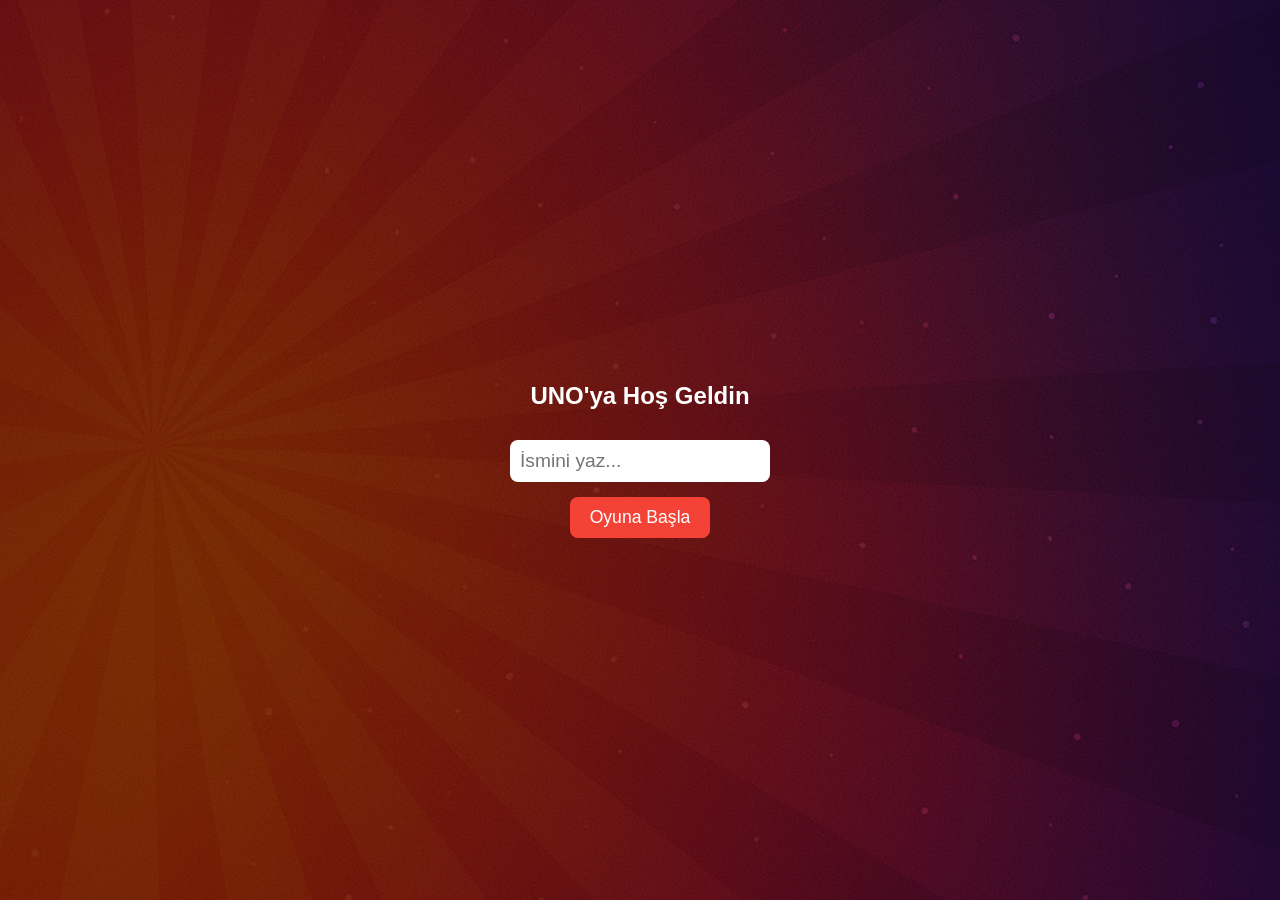
==== index.html @ 08bae00f "Update index.html" ====
<!DOCTYPE html>
<html lang="tr">
<head>
  <meta charset="UTF-8" />
  <title>UNO Glow</title>
  <link rel="stylesheet" href="style.css" />
</head>
<body>
  <div id="start-screen">
    <h2>UNO'ya Hoş Geldin</h2>
    <input type="text" id="player-name" placeholder="İsmini yaz..." />
    <button id="start-game-btn">Oyuna Başla</button>
  </div>

  <div id="game-container" style="display: none;">
    <h1>UNO Glow Sahnesi</h1>
    <div id="player-hand"></div>
  </div>

  <script src="game.js"></script>
</body>
</html>
---- style.css ----
body {
  margin: 0;
  height: 100vh;
  font-family: 'Arial', sans-serif;
  background: url('img/uno_glow.png') center center / cover no-repeat;
  display: flex;
  justify-content: center;
  align-items: center;
}

/* İsim giriş ekranı */
#start-screen {
  position: absolute;
  top: 0; left: 0;
  width: 100%; height: 100%;
  background: rgba(0,0,0,0.5);
  display: flex;
  flex-direction: column;
  justify-content: center;
  align-items: center;
  z-index: 1000;
  color: white;
}

/* Input alanı */
#player-name {
  padding: 10px;
  font-size: 1.2rem;
  border-radius: 8px;
  border: none;
  margin-top: 10px;
  width: 240px;
}

/* Buton */
#start-game-btn {
  margin-top: 15px;
  padding: 10px 20px;
  font-size: 1.1rem;
  border: none;
  border-radius: 8px;
  background: #f44336;
  color: white;
  cursor: pointer;
}
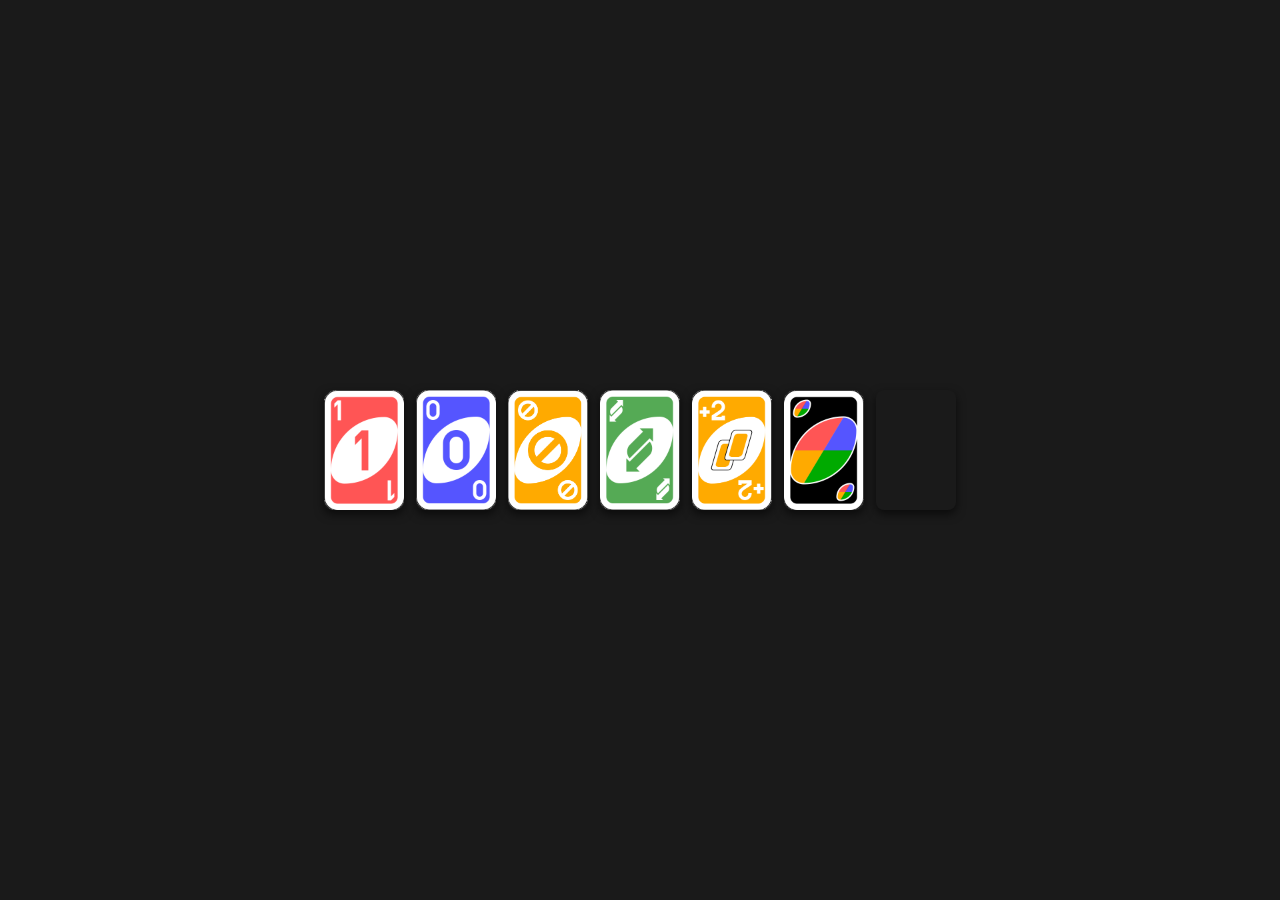
==== commit be6ebe3c: "Update index.html" ====
--- a/index.html
+++ b/index.html
@@ -6,17 +6,7 @@
   <link rel="stylesheet" href="style.css" />
 </head>
 <body>
-  <div id="start-screen">
-    <h2>UNO'ya Hoş Geldin</h2>
-    <input type="text" id="player-name" placeholder="İsmini yaz..." />
-    <button id="start-game-btn">Oyuna Başla</button>
-  </div>
-
-  <div id="game-container" style="display: none;">
-    <h1>UNO Glow Sahnesi</h1>
-    <div id="player-hand"></div>
-  </div>
-
+  <div id="player-hand"></div>
   <script src="game.js"></script>
 </body>
 </html>
--- a/style.css
+++ b/style.css
@@ -1,45 +1,22 @@
 body {
   margin: 0;
-  height: 100vh;
-  font-family: 'Arial', sans-serif;
-  background: url('img/uno_glow.png') center center / cover no-repeat;
+  background: #1a1a1a;
   display: flex;
   justify-content: center;
   align-items: center;
+  height: 100vh;
 }
 
-/* İsim giriş ekranı */
-#start-screen {
-  position: absolute;
-  top: 0; left: 0;
-  width: 100%; height: 100%;
-  background: rgba(0,0,0,0.5);
+#player-hand {
   display: flex;
-  flex-direction: column;
-  justify-content: center;
-  align-items: center;
-  z-index: 1000;
-  color: white;
+  gap: 12px;
 }
 
-/* Input alanı */
-#player-name {
-  padding: 10px;
-  font-size: 1.2rem;
+.card {
+  width: 80px;
+  height: 120px;
+  background-size: cover;
+  background-position: center;
   border-radius: 8px;
-  border: none;
-  margin-top: 10px;
-  width: 240px;
+  box-shadow: 0 4px 10px rgba(0,0,0,0.6);
 }
-
-/* Buton */
-#start-game-btn {
-  margin-top: 15px;
-  padding: 10px 20px;
-  font-size: 1.1rem;
-  border: none;
-  border-radius: 8px;
-  background: #f44336;
-  color: white;
-  cursor: pointer;
-}
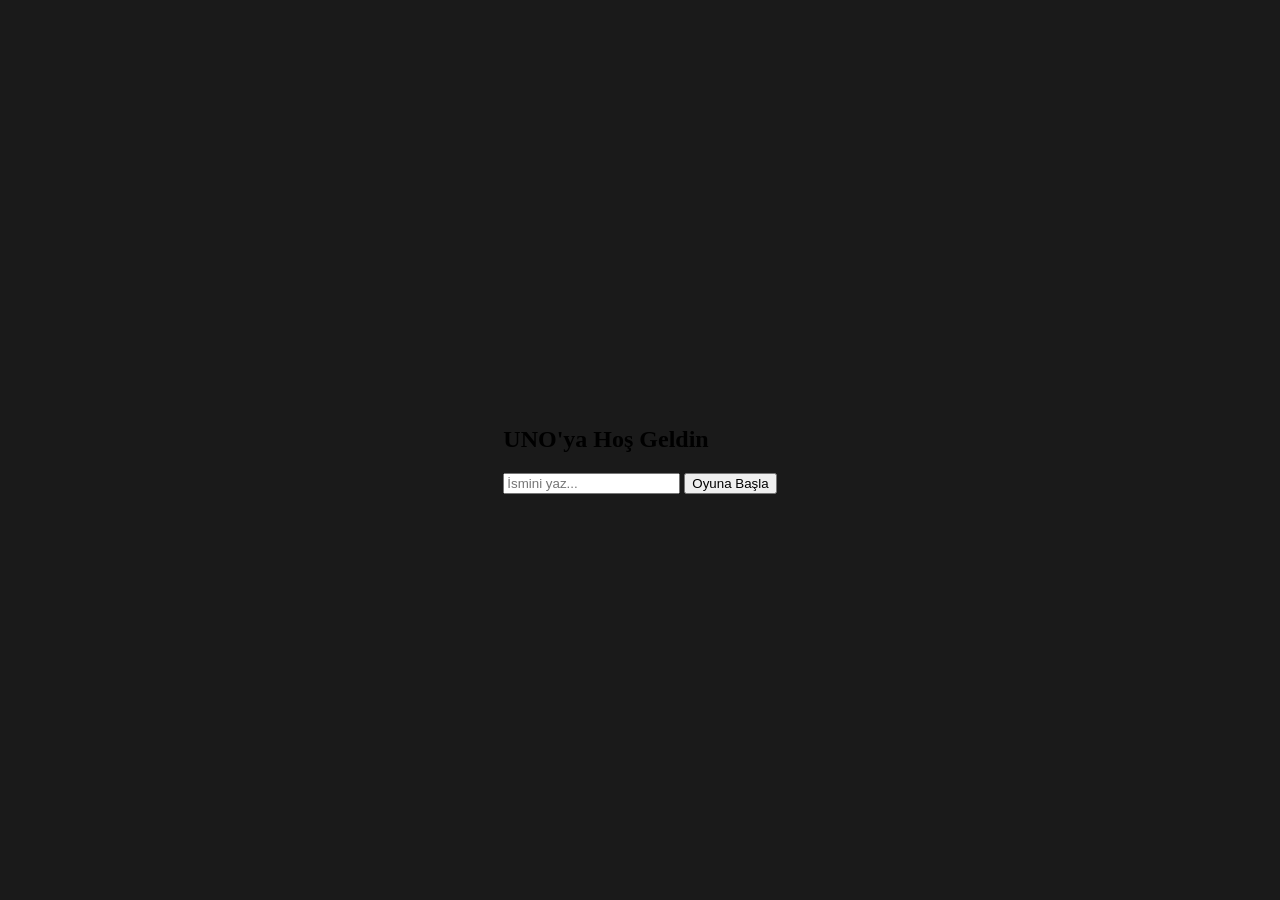
==== commit d205e2f7: "Update index.html" ====
--- a/index.html
+++ b/index.html
@@ -6,7 +6,20 @@
   <link rel="stylesheet" href="style.css" />
 </head>
 <body>
-  <div id="player-hand"></div>
+  <!-- İsim giriş ekranı -->
+  <div id="start-screen">
+    <h2>UNO'ya Hoş Geldin</h2>
+    <input type="text" id="player-name" placeholder="İsmini yaz..." />
+    <button id="start-game-btn">Oyuna Başla</button>
+  </div>
+
+  <!-- Oyun sahnesi -->
+  <div id="game-container" style="display: none;">
+    <h1>UNO Glow Sahnesi</h1>
+    <div id="player-hand"></div>
+  </div>
+
+  <!-- JS bağlanıyor -->
   <script src="game.js"></script>
 </body>
 </html>
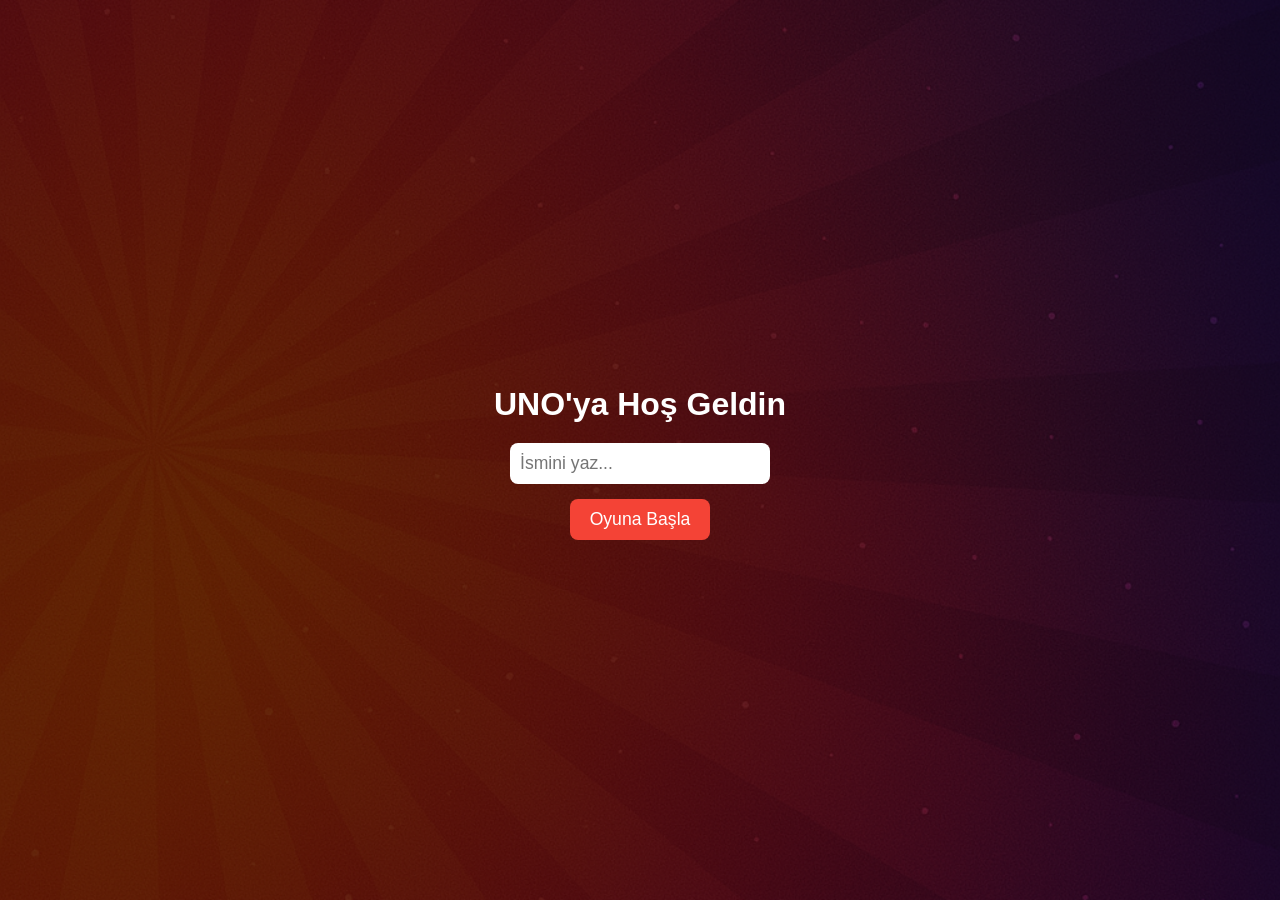
==== commit e1049918: "Update index.html" ====
--- a/index.html
+++ b/index.html
@@ -6,7 +6,7 @@
   <link rel="stylesheet" href="style.css" />
 </head>
 <body>
-  <!-- İsim giriş ekranı -->
+  <!-- Giriş ekranı -->
   <div id="start-screen">
     <h2>UNO'ya Hoş Geldin</h2>
     <input type="text" id="player-name" placeholder="İsmini yaz..." />
@@ -19,7 +19,6 @@
     <div id="player-hand"></div>
   </div>
 
-  <!-- JS bağlanıyor -->
   <script src="game.js"></script>
 </body>
 </html>
--- a/style.css
+++ b/style.css
@@ -1,22 +1,88 @@
+/* Genel gövde yapısı ve arka plan */
 body {
   margin: 0;
-  background: #1a1a1a;
+  height: 100vh;
+  font-family: 'Arial', sans-serif;
+  background: url('img/uno_glow.png') center center / cover no-repeat;
   display: flex;
   justify-content: center;
   align-items: center;
-  height: 100vh;
+  overflow: hidden;
 }
 
+/* Giriş ekranı */
+#start-screen {
+  position: absolute;
+  top: 0; left: 0;
+  width: 100%;
+  height: 100%;
+  background: rgba(0, 0, 0, 0.6); /* karartma */
+  display: flex;
+  flex-direction: column;
+  justify-content: center;
+  align-items: center;
+  z-index: 999;
+  color: white;
+  text-align: center;
+}
+
+#start-screen h2 {
+  font-size: 2rem;
+  margin-bottom: 10px;
+}
+
+#player-name {
+  padding: 10px;
+  font-size: 1.1rem;
+  border-radius: 8px;
+  border: none;
+  width: 240px;
+  margin-top: 10px;
+  background: white;
+  color: black;
+}
+
+#start-game-btn {
+  margin-top: 15px;
+  padding: 10px 20px;
+  font-size: 1.1rem;
+  border: none;
+  border-radius: 8px;
+  background: #f44336;
+  color: white;
+  cursor: pointer;
+  transition: background 0.3s ease;
+}
+
+#start-game-btn:hover {
+  background: #ff6659;
+}
+
+/* Oyun ekranı */
+#game-container {
+  display: none;
+  padding: 20px;
+  color: white;
+}
+
+/* Kart alanı */
 #player-hand {
   display: flex;
   gap: 12px;
+  margin-top: 20px;
 }
 
+/* Kart kutusu */
 .card {
   width: 80px;
   height: 120px;
   background-size: cover;
   background-position: center;
   border-radius: 8px;
-  box-shadow: 0 4px 10px rgba(0,0,0,0.6);
+  box-shadow: 0 4px 8px rgba(0, 0, 0, 0.6);
+  transition: transform 0.2s ease;
 }
+
+.card:hover {
+  transform: scale(1.05);
+}
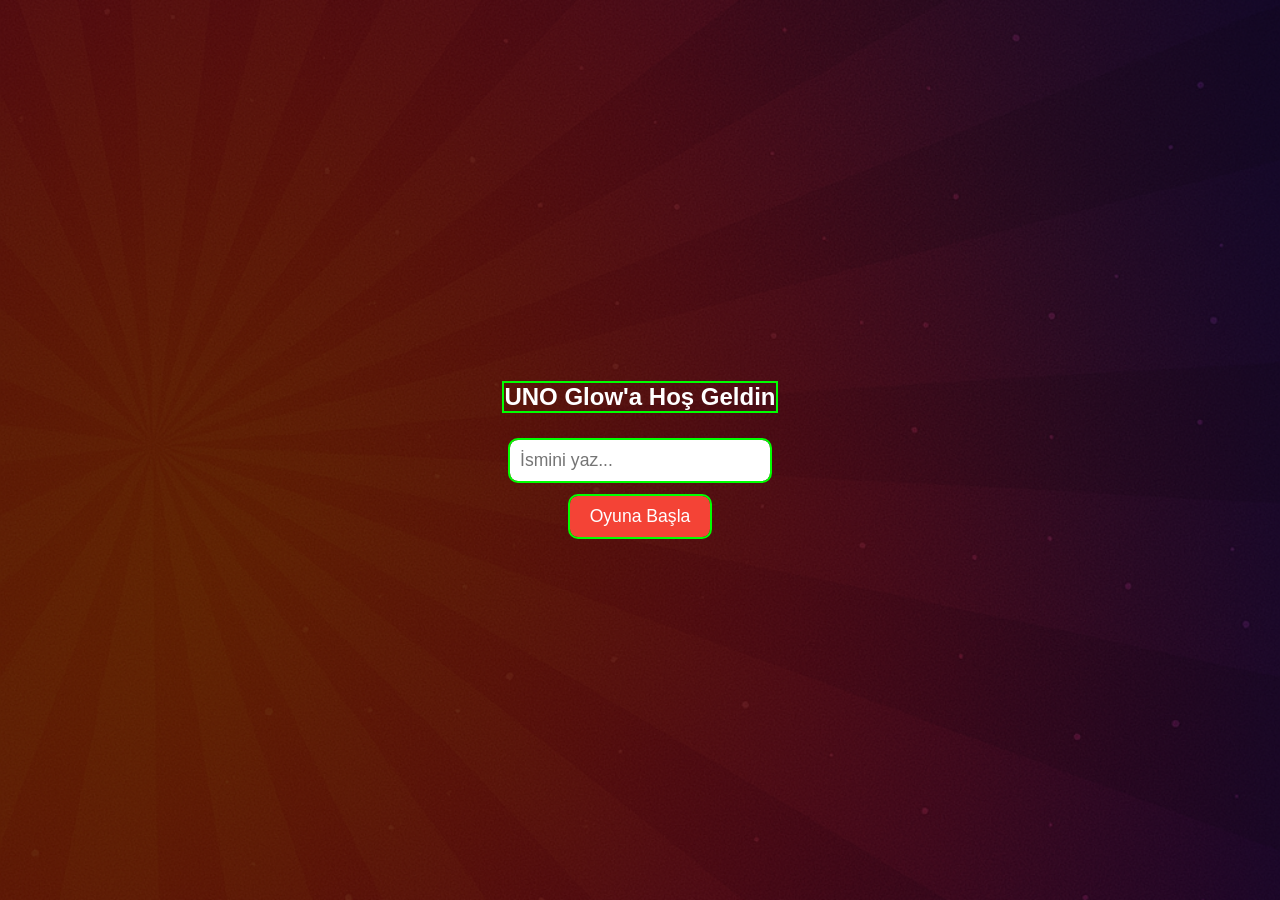
==== commit fe51dd54: "Update index.html" ====
--- a/index.html
+++ b/index.html
@@ -2,21 +2,23 @@
 <html lang="tr">
 <head>
   <meta charset="UTF-8" />
-  <title>UNO Glow</title>
+  <title>UNO Glow Bot</title>
   <link rel="stylesheet" href="style.css" />
 </head>
 <body>
-  <!-- Giriş ekranı -->
   <div id="start-screen">
-    <h2>UNO'ya Hoş Geldin</h2>
+    <h2>UNO Glow'a Hoş Geldin</h2>
     <input type="text" id="player-name" placeholder="İsmini yaz..." />
     <button id="start-game-btn">Oyuna Başla</button>
   </div>
 
-  <!-- Oyun sahnesi -->
   <div id="game-container" style="display: none;">
-    <h1>UNO Glow Sahnesi</h1>
+    <h2 id="player-label"></h2>
+    <h3>Sıra: <span id="turn-indicator">Oyuncu</span></h3>
     <div id="player-hand"></div>
+    <hr />
+    <h3>Bot’un Kartı</h3>
+    <div id="bot-hand"></div>
   </div>
 
   <script src="game.js"></script>
--- a/style.css
+++ b/style.css
@@ -1,12 +1,8 @@
-/* Genel gövde yapısı ve arka plan */
 body {
   margin: 0;
   height: 100vh;
+  background: url('img/uno_glow.png') center center / cover no-repeat;
   font-family: 'Arial', sans-serif;
-  background: url('img/uno_glow.png') center center / cover no-repeat;
-  display: flex;
-  justify-content: center;
-  align-items: center;
   overflow: hidden;
 }
 
@@ -16,28 +12,22 @@
   top: 0; left: 0;
   width: 100%;
   height: 100%;
-  background: rgba(0, 0, 0, 0.6); /* karartma */
+  background: rgba(0, 0, 0, 0.6);
   display: flex;
   flex-direction: column;
   justify-content: center;
   align-items: center;
-  z-index: 999;
+  z-index: 1000;
   color: white;
-  text-align: center;
 }
 
-#start-screen h2 {
-  font-size: 2rem;
-  margin-bottom: 10px;
-}
-
-#player-name {
+#start-screen input {
   padding: 10px;
   font-size: 1.1rem;
   border-radius: 8px;
   border: none;
+  margin-top: 10px;
   width: 240px;
-  margin-top: 10px;
   background: white;
   color: black;
 }
@@ -51,28 +41,20 @@
   background: #f44336;
   color: white;
   cursor: pointer;
-  transition: background 0.3s ease;
 }
 
-#start-game-btn:hover {
-  background: #ff6659;
-}
-
-/* Oyun ekranı */
+/* Oyun alanı */
 #game-container {
-  display: none;
   padding: 20px;
   color: white;
 }
 
-/* Kart alanı */
 #player-hand {
   display: flex;
   gap: 12px;
   margin-top: 20px;
 }
 
-/* Kart kutusu */
 .card {
   width: 80px;
   height: 120px;
@@ -82,7 +64,8 @@
   box-shadow: 0 4px 8px rgba(0, 0, 0, 0.6);
   transition: transform 0.2s ease;
 }
-
 .card:hover {
   transform: scale(1.05);
 }
+* { outline: 2px solid lime !important; }
+}
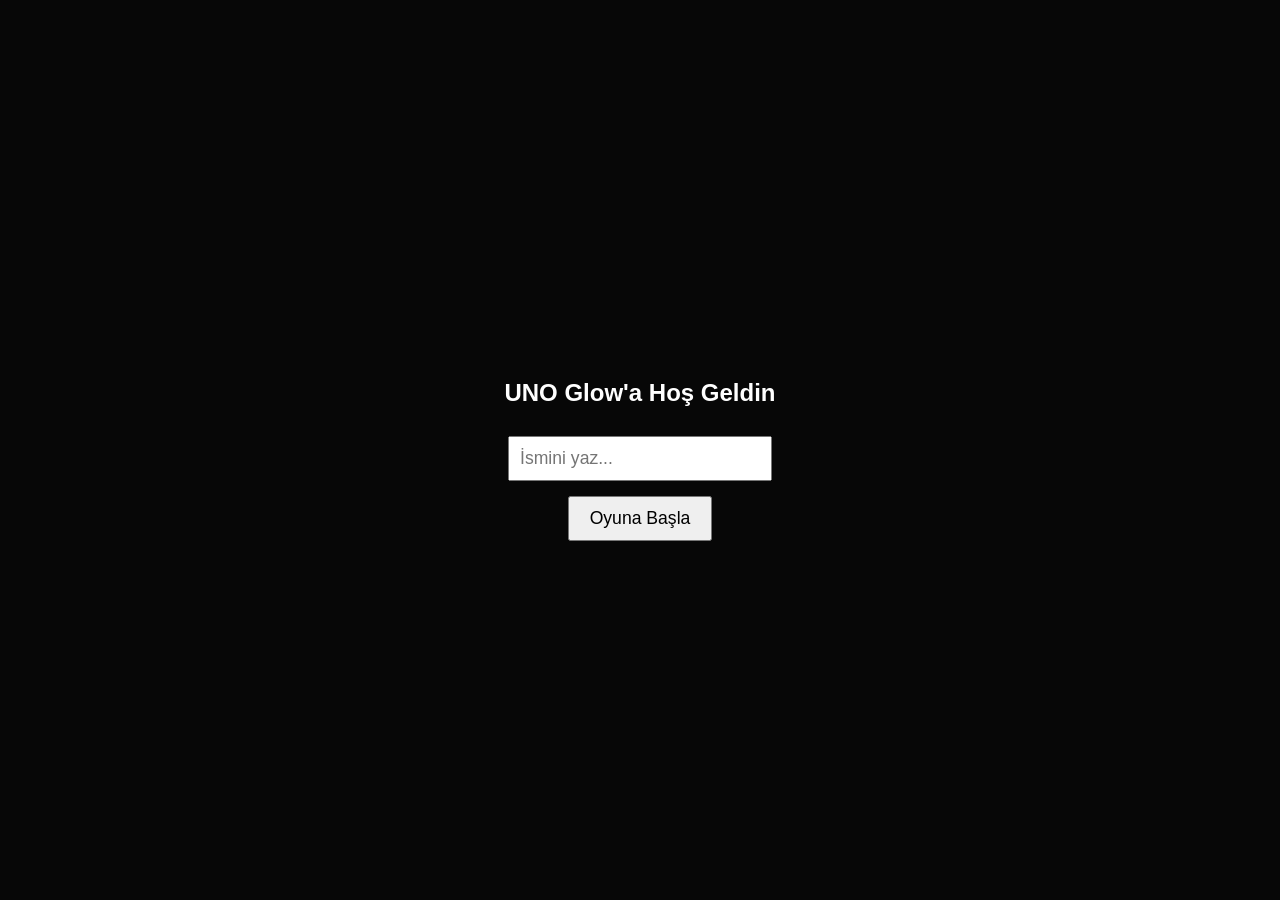
==== commit 9236e027: "Update index.html" ====
--- a/index.html
+++ b/index.html
@@ -6,18 +6,22 @@
   <link rel="stylesheet" href="style.css" />
 </head>
 <body>
+  <!-- Giriş ekranı -->
   <div id="start-screen">
     <h2>UNO Glow'a Hoş Geldin</h2>
     <input type="text" id="player-name" placeholder="İsmini yaz..." />
     <button id="start-game-btn">Oyuna Başla</button>
   </div>
 
+  <!-- Oyun sahnesi -->
   <div id="game-container" style="display: none;">
-    <h2 id="player-label"></h2>
-    <h3>Sıra: <span id="turn-indicator">Oyuncu</span></h3>
+    <h2 id="turn-indicator">Sıra: Oyuncu</h2>
+
     <div id="player-hand"></div>
+
     <hr />
-    <h3>Bot’un Kartı</h3>
+
+    <h2>Bot’un Kartları</h2>
     <div id="bot-hand"></div>
   </div>
 
--- a/style.css
+++ b/style.css
@@ -1,71 +1,59 @@
 body {
   margin: 0;
   height: 100vh;
-  background: url('img/uno_glow.png') center center / cover no-repeat;
+  background: #222;
+  color: white;
   font-family: 'Arial', sans-serif;
-  overflow: hidden;
+  display: flex;
+  flex-direction: column;
+  align-items: center;
+  justify-content: center;
 }
 
-/* Giriş ekranı */
 #start-screen {
   position: absolute;
   top: 0; left: 0;
-  width: 100%;
-  height: 100%;
-  background: rgba(0, 0, 0, 0.6);
+  width: 100%; height: 100%;
+  background: rgba(0, 0, 0, 0.8);
   display: flex;
   flex-direction: column;
   justify-content: center;
   align-items: center;
-  z-index: 1000;
-  color: white;
 }
 
-#start-screen input {
+#player-name {
   padding: 10px;
   font-size: 1.1rem;
-  border-radius: 8px;
-  border: none;
+  width: 240px;
   margin-top: 10px;
-  width: 240px;
-  background: white;
-  color: black;
 }
 
-#start-game-btn {
+button {
   margin-top: 15px;
   padding: 10px 20px;
   font-size: 1.1rem;
-  border: none;
-  border-radius: 8px;
-  background: #f44336;
-  color: white;
   cursor: pointer;
 }
 
-/* Oyun alanı */
-#game-container {
-  padding: 20px;
-  color: white;
-}
-
-#player-hand {
+#player-hand, #bot-hand {
   display: flex;
-  gap: 12px;
-  margin-top: 20px;
+  gap: 10px;
+  margin-top: 10px;
 }
 
 .card {
   width: 80px;
   height: 120px;
-  background-size: cover;
-  background-position: center;
+  background-color: gray;
   border-radius: 8px;
-  box-shadow: 0 4px 8px rgba(0, 0, 0, 0.6);
-  transition: transform 0.2s ease;
+  display: flex;
+  justify-content: center;
+  align-items: center;
+  font-size: 1.5rem;
+  cursor: pointer;
+  border: 2px solid transparent;
 }
+
 .card:hover {
-  transform: scale(1.05);
+  border-color: lime;
 }
-* { outline: 2px solid lime !important; }
-}
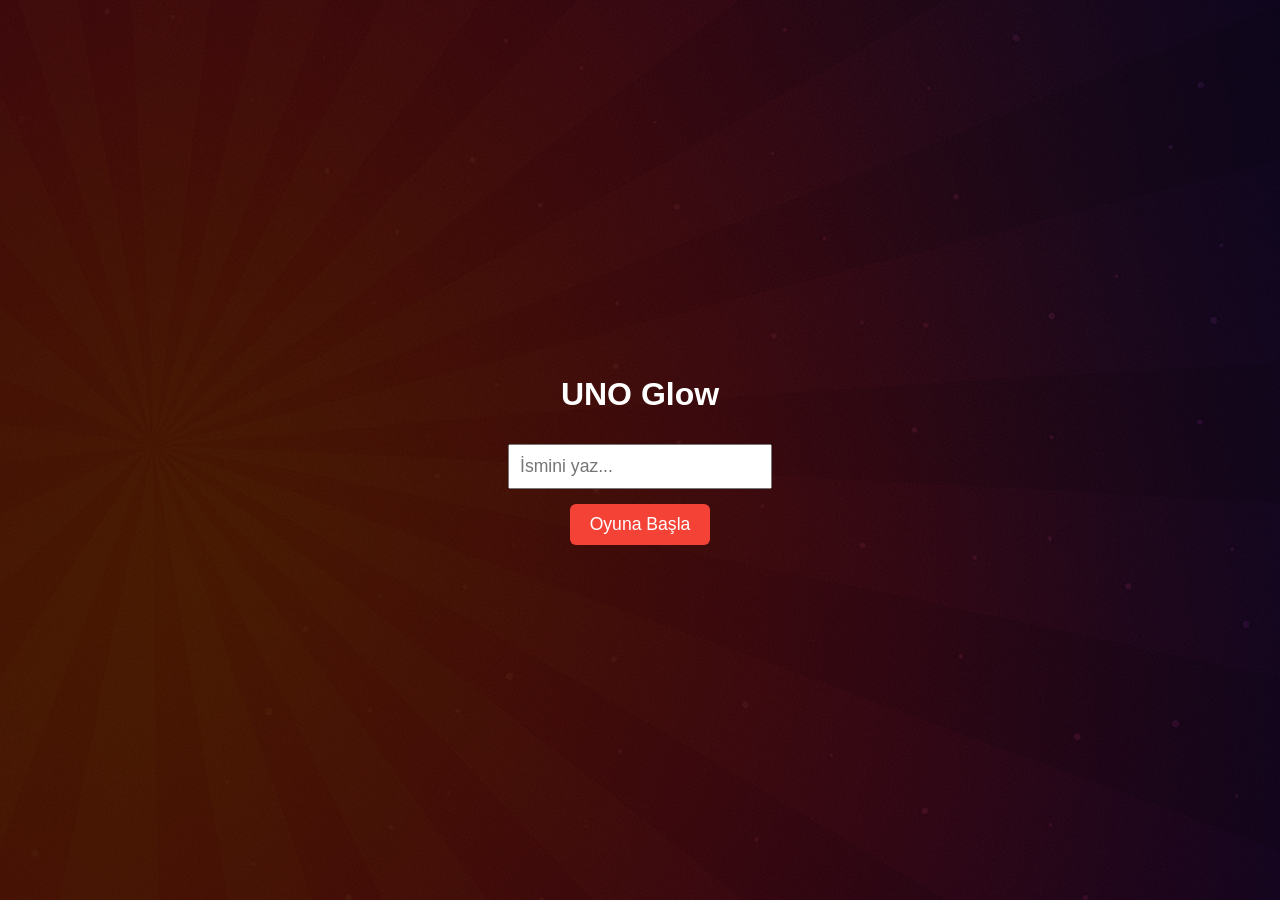
==== commit 06bfef2f: "Update index.html" ====
--- a/index.html
+++ b/index.html
@@ -1,28 +1,45 @@
 <!DOCTYPE html>
 <html lang="tr">
 <head>
-  <meta charset="UTF-8" />
-  <title>UNO Glow Bot</title>
-  <link rel="stylesheet" href="style.css" />
+  <meta charset="UTF-8">
+  <title>UNO Glow Tam Sürüm</title>
+  <link rel="stylesheet" href="style.css">
 </head>
 <body>
   <!-- Giriş ekranı -->
   <div id="start-screen">
-    <h2>UNO Glow'a Hoş Geldin</h2>
+    <h1>UNO Glow</h1>
     <input type="text" id="player-name" placeholder="İsmini yaz..." />
-    <button id="start-game-btn">Oyuna Başla</button>
+    <button id="start-btn">Oyuna Başla</button>
   </div>
 
-  <!-- Oyun sahnesi -->
+  <!-- Oyun ekranı -->
   <div id="game-container" style="display: none;">
     <h2 id="turn-indicator">Sıra: Oyuncu</h2>
 
-    <div id="player-hand"></div>
+    <div class="section">
+      <h3>Senin Kartların</h3>
+      <div id="player-hand"></div>
+      <button id="draw-btn">Kart Çek</button>
+    </div>
 
-    <hr />
+    <div class="section">
+      <h3>Ortadaki Kart</h3>
+      <div id="center-card"></div>
+    </div>
 
-    <h2>Bot’un Kartları</h2>
-    <div id="bot-hand"></div>
+    <div class="section">
+      <h3>Bot’un Kartları</h3>
+      <div id="bot-hand"></div>
+    </div>
+
+    <div class="section">
+      <h3>Skor Tablosu</h3>
+      <div id="score-board">
+        <p>Oyuncu: <span id="player-score">0</span></p>
+        <p>Bot: <span id="bot-score">0</span></p>
+      </div>
+    </div>
   </div>
 
   <script src="game.js"></script>
--- a/style.css
+++ b/style.css
@@ -1,24 +1,28 @@
 body {
   margin: 0;
+  padding: 0;
+  font-family: 'Arial', sans-serif;
+  background: url("img/uno_glow.png") center center / cover no-repeat;
+  color: white;
   height: 100vh;
-  background: #222;
-  color: white;
-  font-family: 'Arial', sans-serif;
+  overflow: hidden;
   display: flex;
   flex-direction: column;
   align-items: center;
   justify-content: center;
 }
 
+/* Giriş ekranı */
 #start-screen {
   position: absolute;
   top: 0; left: 0;
   width: 100%; height: 100%;
-  background: rgba(0, 0, 0, 0.8);
+  background: rgba(0, 0, 0, 0.7);
   display: flex;
   flex-direction: column;
   justify-content: center;
   align-items: center;
+  z-index: 1000;
 }
 
 #player-name {
@@ -33,27 +37,30 @@
   padding: 10px 20px;
   font-size: 1.1rem;
   cursor: pointer;
+  border-radius: 6px;
+  border: none;
+  background-color: #f44336;
+  color: white;
 }
 
+/* Kart alanları */
 #player-hand, #bot-hand {
   display: flex;
-  gap: 10px;
-  margin-top: 10px;
+  gap: 12px;
+  margin-top: 12px;
 }
 
 .card {
   width: 80px;
   height: 120px;
-  background-color: gray;
   border-radius: 8px;
-  display: flex;
-  justify-content: center;
-  align-items: center;
-  font-size: 1.5rem;
+  box-shadow: 0 4px 10px rgba(0, 0, 0, 0.6);
+  background-size: cover;
+  background-position: center;
   cursor: pointer;
-  border: 2px solid transparent;
+  transition: transform 0.2s ease;
 }
 
 .card:hover {
-  border-color: lime;
+  transform: scale(1.05);
 }
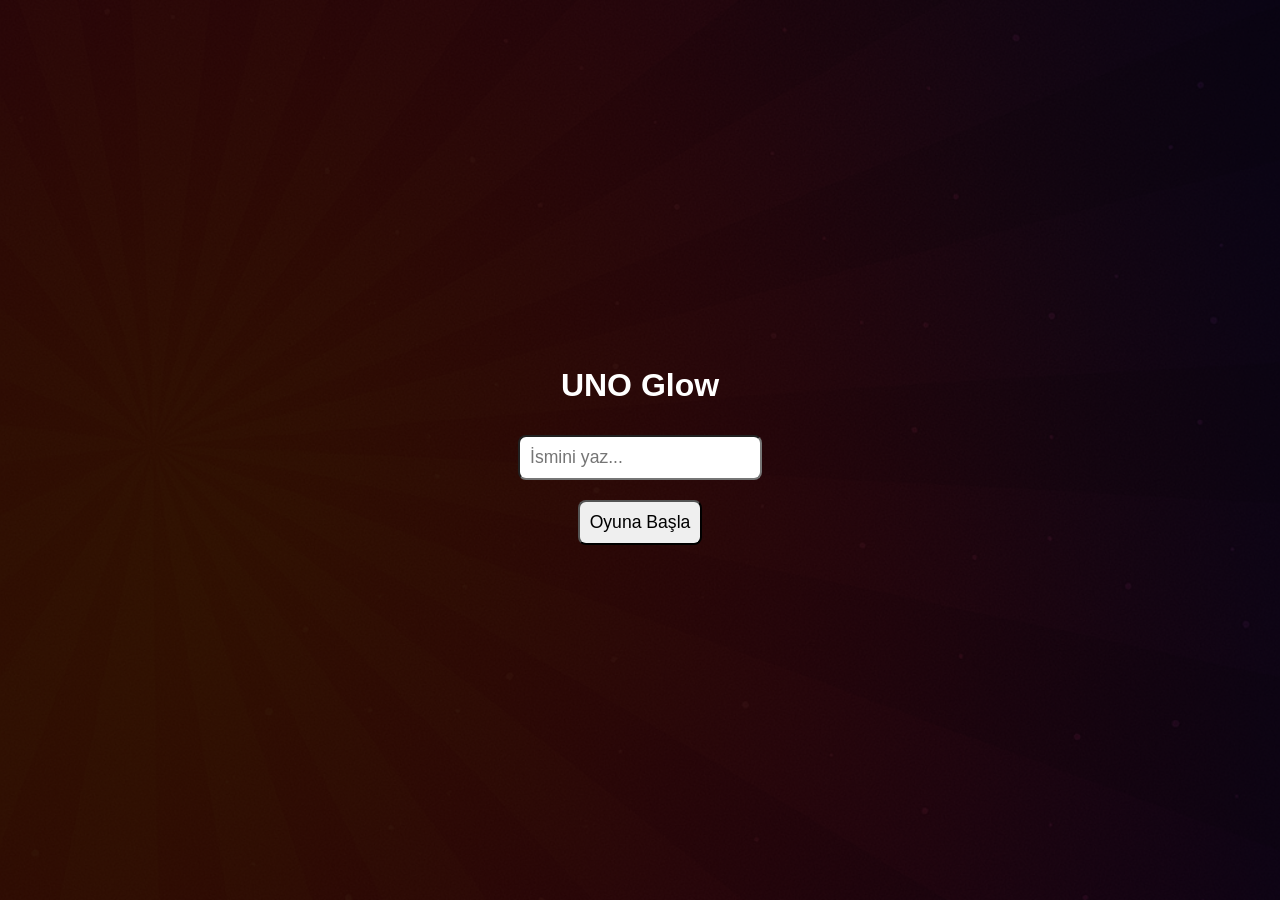
==== commit 28819cf7: "Update index.html" ====
--- a/index.html
+++ b/index.html
@@ -13,7 +13,7 @@
     <button id="start-btn">Oyuna Başla</button>
   </div>
 
-  <!-- Oyun ekranı -->
+  <!-- Oyun sahnesi -->
   <div id="game-container" style="display: none;">
     <h2 id="turn-indicator">Sıra: Oyuncu</h2>
 
@@ -35,10 +35,23 @@
 
     <div class="section">
       <h3>Skor Tablosu</h3>
-      <div id="score-board">
-        <p>Oyuncu: <span id="player-score">0</span></p>
-        <p>Bot: <span id="bot-score">0</span></p>
-      </div>
+      <p>Oyuncu: <span id="player-score">0</span></p>
+      <p>Bot: <span id="bot-score">0</span></p>
+    </div>
+
+    <!-- Wild sonrası renk seçme ekranı -->
+    <div id="color-picker" style="display: none;">
+      <h3>Bir renk seç:</h3>
+      <button class="color-btn" data-color="red">Kırmızı</button>
+      <button class="color-btn" data-color="blue">Mavi</button>
+      <button class="color-btn" data-color="green">Yeşil</button>
+      <button class="color-btn" data-color="yellow">Sarı</button>
+    </div>
+
+    <!-- Kazanma ekranı -->
+    <div id="win-screen" style="display: none;">
+      <h2 id="win-message">Kazandın!</h2>
+      <button id="restart-btn">Yeniden Oyna</button>
     </div>
   </div>
 
--- a/style.css
+++ b/style.css
@@ -1,62 +1,45 @@
 body {
   margin: 0;
-  padding: 0;
   font-family: 'Arial', sans-serif;
   background: url("img/uno_glow.png") center center / cover no-repeat;
   color: white;
   height: 100vh;
   overflow: hidden;
+  text-align: center;
+}
+
+#start-screen {
+  position: absolute;
+  top: 0; left: 0;
+  width: 100%; height: 100%;
+  background: rgba(0,0,0,0.8);
   display: flex;
   flex-direction: column;
   align-items: center;
   justify-content: center;
 }
 
-/* Giriş ekranı */
-#start-screen {
-  position: absolute;
-  top: 0; left: 0;
-  width: 100%; height: 100%;
-  background: rgba(0, 0, 0, 0.7);
-  display: flex;
-  flex-direction: column;
-  justify-content: center;
-  align-items: center;
-  z-index: 1000;
+input, button {
+  margin: 10px;
+  padding: 10px;
+  font-size: 1.1rem;
+  border-radius: 8px;
 }
 
-#player-name {
-  padding: 10px;
-  font-size: 1.1rem;
-  width: 240px;
-  margin-top: 10px;
-}
-
-button {
-  margin-top: 15px;
-  padding: 10px 20px;
-  font-size: 1.1rem;
-  cursor: pointer;
-  border-radius: 6px;
-  border: none;
-  background-color: #f44336;
-  color: white;
-}
-
-/* Kart alanları */
 #player-hand, #bot-hand {
   display: flex;
-  gap: 12px;
-  margin-top: 12px;
+  gap: 10px;
+  justify-content: center;
+  flex-wrap: wrap;
 }
 
 .card {
   width: 80px;
   height: 120px;
-  border-radius: 8px;
-  box-shadow: 0 4px 10px rgba(0, 0, 0, 0.6);
   background-size: cover;
   background-position: center;
+  border-radius: 8px;
+  box-shadow: 0 0 12px rgba(255,255,255,0.3);
   cursor: pointer;
   transition: transform 0.2s ease;
 }
@@ -64,3 +47,12 @@
 .card:hover {
   transform: scale(1.05);
 }
+
+#center-card {
+  width: 100px;
+  height: 150px;
+  margin: 10px auto;
+  background-size: cover;
+  border: 2px solid white;
+  border-radius: 10px;
+}
